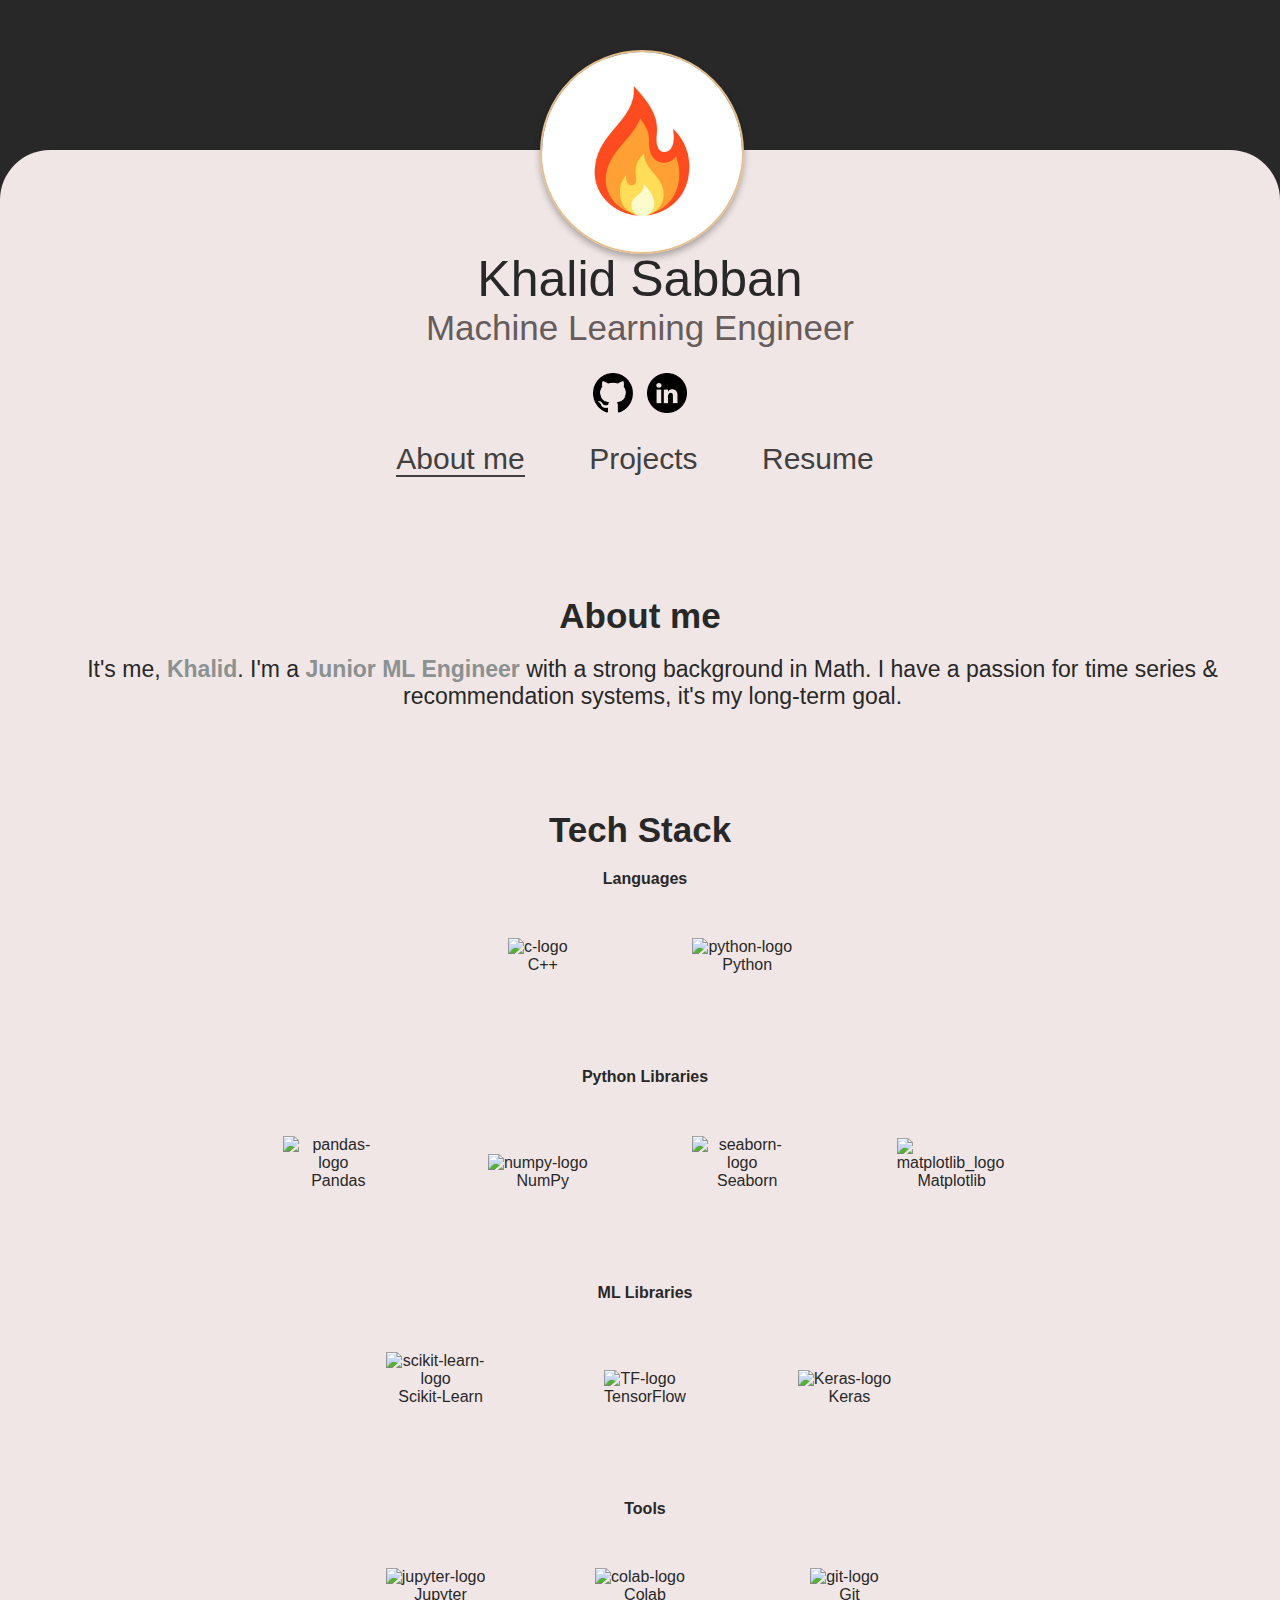
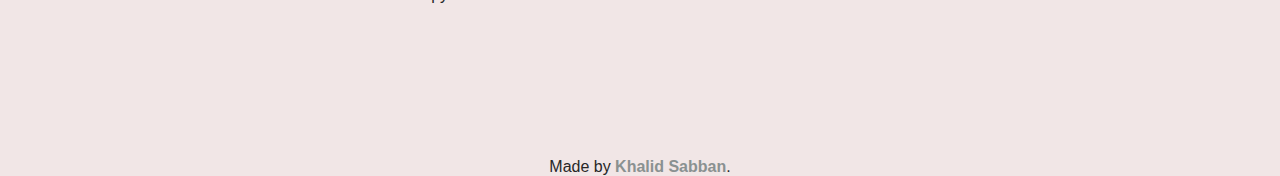
==== index.html @ a6f4d7c5 "split about me section" ====
<!DOCTYPE html>
<html lang="en">
    <head>
        <meta charset="UTF-8">
        <title>Khalid Sabban | Software Engineer</title>
        <link href="https://fonts.googleapis.com/css?family=Comic+Neue|Gabriela&display=swap" rel="stylesheet">
        <script src="https://ajax.googleapis.com/ajax/libs/jquery/1.11.1/jquery.min.js"></script>
        <link rel="stylesheet" href="static/style.css"/>
        <link rel="shortcut icon" type="image/x-icon" href="static/img/logo-light.jpeg"/>

    </head>

    <body>
        <div class="container">
            <div>
                <h1>Khalid Sabban</h1>
                <h2>Machine Learning Engineer</h2>
            </div>

            <div class="links">
                <a href="https://github.com/khalidsbn" target="_blank">
                    <img src="static/img/github-icon.png" alt="github-link">
                </a>
                <a href="https://www.linkedin.com/in/khalidsabban/" target="_blank">
                    <img src="static/img/linkedin-icon.png" alt="linkedin-link">
                </a>
            </div>

            <div class="nav-bar">
                <ul>
                    <li><a href="index.html" style="border-bottom: 2px solid #404040;">About me</a></li>
                    <li><a href="projects.html">Projects</a></li>
                    <li><a href="resume.html">Resume</a></li>
                </ul>
            </div>

            <div class="about-section">

                <!--About me-->
                <div class="about-me">
                    <h2>About me</h2>
                    <div>
                        <p>
                            It's me, <strong>Khalid</strong>. I'm a <strong>Junior ML Engineer</strong> with a strong background in Math. 
                            I have a passion for time series & recommendation systems, it's my long-term goal.
                        </p>
                        <!--<p></p>-->
                    </div>
                </div>

                <!--What I can do-->
                <div class="work">

                </div>

                <!--Tech Stack-->
                <div class="tech-stack">
                    <h2>Tech Stack</h2>
                    <div class="stack-container">

                        <h4>Languages</h4>
                        <!--stack item 8-->
                        <div class="stack-item">
                            <img src="https://upload.wikimedia.org/wikipedia/commons/1/18/ISO_C%2B%2B_Logo.svg" alt="c-logo">
                            <p>C++</p>
                        </div>

                        <!--stack item 9-->
                        <div class="stack-item">
                            <img src="https://upload.wikimedia.org/wikipedia/commons/thumb/c/c3/Python-logo-notext.svg/1200px-Python-logo-notext.svg.png"
                                alt="python-logo">
                            <p>Python</p>
                        </div>

                        <h4>Python Libraries</h4>
                        <!--stack item 1-->
                        <div class="stack-item">
                            <img src="https://upload.wikimedia.org/wikipedia/commons/e/ed/Pandas_logo.svg" alt="pandas-logo">
                            <p>Pandas</p>
                        </div>

                        <!--stack item 2-->
                        <div class="stack-item">
                            <img src="https://upload.wikimedia.org/wikipedia/commons/1/1a/NumPy_logo.svg" alt="numpy-logo">
                            <p>NumPy</p>
                        </div>

                        <!--stack item 3-->
                        <div class="stack-item">
                            <img src="https://seaborn.pydata.org/_static/logo-wide-lightbg.svg" alt="seaborn-logo">
                            <p>Seaborn</p>
                        </div>

                        <!--stack item 4-->
                        <div class="stack-item">
                            <img src="https://upload.wikimedia.org/wikipedia/commons/8/84/Matplotlib_icon.svg" alt="matplotlib_logo">
                            <p>Matplotlib</p>
                        </div>

                        <h4>ML Libraries</h4>
                        <!--stack item 5-->
                        <div class="stack-item">
                            <img src="https://upload.wikimedia.org/wikipedia/commons/0/05/Scikit_learn_logo_small.svg" alt="scikit-learn-logo">
                            <p>Scikit-Learn</p>
                        </div>

                        <!--stack item 11-->
                        <div class="stack-item">
                            <img src="https://upload.wikimedia.org/wikipedia/commons/2/2d/Tensorflow_logo.svg" alt="TF-logo">
                            <p>TensorFlow</p>
                        </div>

                        <!--stack item 12-->
                        <div class="stack-item">
                            <img src="https://upload.wikimedia.org/wikipedia/commons/a/ae/Keras_logo.svg" alt="Keras-logo">
                            <p>Keras</p>
                        </div>

                        <h4>Tools</h4>
                        <!--stack item 6-->
                        <div class="stack-item">
                            <img src="https://upload.wikimedia.org/wikipedia/commons/3/38/Jupyter_logo.svg" alt="jupyter-logo">
                            <p>Jupyter</p>
                        </div>

                        <!--stack item 7-->
                        <div class="stack-item">
                            <img src="https://colab.research.google.com/img/colab_favicon_256px.png" alt="colab-logo">
                            <p>Colab</p>
                        </div>

                        <!--stack item 10-->
                        <div class="stack-item">
                            <img src="https://git-scm.com/images/logos/downloads/Git-Icon-1788C.png" alt="git-logo">
                            <p>Git</p>
                        </div>
                    </div>
                </div>
            </div>

            <div class="footer">
                Made by <a href="https://www.linkedin.com/in/khalidsabban/" target="_blank">Khalid Sabban</a>.
            </div>
        </div>

        <div class="img-holder">
            <div class="card">
                <img class="img" src="static/img/logo-light.jpeg" alt="my picture">
            </div>
        </div>

        <script>
            function copyToClipboard(element) {
                var $temp = $("<input>");
                $("body").append($temp);
                $temp.val($(element).text()).select();
                document.execCommand("copy");
                $temp.remove();
            }

            var card = document.querySelector('.card');
            card.addEventListener('click', function () {
                card.classList.toggle('is-flipped');
            });
        </script>
    </body>
</html>
---- static/style.css ----
@font-face {
    font-family: 'Gabriola';
    font-style: normal;
    font-weight: normal;
    src: local('Gabriola'), url('/resources/gabriola Font Download.woff') format('woff');
}

body {
    background-color: #282828;
    padding: 0;
    margin: 0;
    font-family: Gabriola, sans-serif;
    color: #282828;
    text-align: center;
}

h1 {
    font-size: 50px;
    font-weight: normal;
    margin: 0;
}

h2 {
    font-size: 35px;
    font-weight: lighter;
    color: #675C5C;
    margin: 0;
}

h3 {
    font-size: 30px;
    margin: 0 0 0 10px;
}

h4 {
    margin: 0 0 0 10px;
}

p {
    margin: 0 0 0 10px;

}

ul {
    margin-right: 50px;
}

ul li {
    display: inline;
    margin: 30px;
    font-size: 30px;
    color: #404040;
}

li a {
    text-decoration: none;
    color: #404040;
}

li a:hover {
    border-bottom: 2px solid #404040;
}

li a:focus {
    border-bottom: 2px solid #404040;
}

.links {
    margin-top: 20px;
}

.links img {
    width: 40px;
    height: 40px;
    margin: 5px;
}

.links a {
    text-decoration: none;
}

.links:hover .mail {
    display: block;
}

.mail:focus {
    display: block;
}

.container {
    background-color: #F1E6E6;
    height: 100%;
    border-top-right-radius: 50px;
    border-top-left-radius: 50px;
    text-align: center;
    align-items: center;
    position: relative;
    margin: 150px 0 0;
    padding-top: 100px;
}

.nav-bar {
    margin-top: 20px;
}

.img {
    border-radius: 50%;
    width: 200px;
    height: 200px;
    border: solid 2px #E6BE8A;
    position: relative;
    cursor: pointer;
    box-shadow: 0 4px 7px #0000004d;

}

.card {
    transition: transform 4s;
    transform-style: preserve-3d;
    cursor: pointer;
    position: relative;
}

.card.is-flipped {
    transform: rotateY(180deg);
}


.img-holder {
    position: absolute;
    top: 50px;
    left: 50%;
    margin-left: -100px;
}

.project-container {
    max-width: 1600px;
    overflow: hidden;
    text-align: center;
    margin: auto;
}

.project {
    background: white;
    margin: 20px;
    border-radius: 20px;
    width: 320px;
    display: inline-block;
    border: 2px solid #8A9191;
    min-height: 400px;
    padding: 20px;
    overflow: hidden;
}

.project ul {
    display: inline;
    text-decoration: none;
    margin: 0 auto;
    padding: 0;
    line-height: 280%;
}

.project li {
    font-size: 15px;
    text-decoration: none;
    margin: 5px;
    padding: 10px;
    color: white;
    background-color: #8A9191;
    border-radius: 10px;
}

.btn-dark-outline {
    text-decoration: none;
    font-family: Gabriola, sans-serif;
    font-size: 25px;
    background-color: transparent;
    padding: 0 10px;
    min-width: 150px;
    border-radius: 10px;
    border: 1px solid #282828;
    outline: none;
    color: #282828;

}

.btn-dark-outline:hover {
    background-color: #282828;
    color: white;
}

.btn-dark-outline:hover a {
    background-color: #282828;
    color: white;
}

.btn-dark-outline a {
    text-decoration: none;
    color: #282828;
}


.btn-light-outline {
    text-decoration: none;
    font-family: Gabriola, sans-serif;
    font-size: 25px;
    background-color: rgba(0, 0, 0, 0.4);
    padding: 0 10px;
    min-width: 150px;
    border-radius: 10px;
    border: none;
    outline: none;
    margin: 10px;
    color: #F1E6E6;
    opacity: 1;
}

.btn-light-outline:hover {
    background-color: #F1E6E6;
    opacity: 1;
    color: #282828;
}

.project-img {
    width: 90px;
    height: 90px;
    margin: 0;
}

.title {
    text-align: left;
}

.description {
    text-align: left;
    color: #8A9191;
    margin-bottom: 20px;
}

/*Tooltip - Mail*/
.tooltip {
    position: relative;
    display: inline-block;
}

.tooltip .tooltiptext {
    visibility: hidden;
    width: 120px;
    background-color: #282828;
    color: #F1E6E6;
    text-align: center;
    border-radius: 6px;
    padding: 5px 0;

    /* Position the tooltip */
    position: absolute;
    z-index: 1;
    bottom: 100%;
    left: 50%;
    margin-left: -60px;
}

.tooltip:hover .tooltiptext {
    visibility: visible;
}

.mail {
    display: none;
}

.wrapper {
    background-color: #282828;
    width: 650px;
    height: 900px;
    margin: auto;
    background-repeat: no-repeat;
    position: relative;
    z-index: 1;
    justify-content: center;
    align-items: center;
    display: flex;
}

.wrapper button {
    position: center;
    font-size: 35px;
    width: 200px;
    margin: 0 auto;
}

/*about section*/
.about-section {
    margin-top: 100px;
    margin-bottom: 20px;
}

.about-section div {
    padding: 20px;
}

.about-section h2 {
    color: #282828;
    font-weight: bold;

}

.about-me p {
    font-size: 23px;
    margin-left: 25px;
}

.stack-container {
    max-width: 1600px;
    overflow: hidden;
    text-align: center;
    margin: auto;
}

.stack-item {
    background: transparent;
    height: 80px;
    width: 100px;
    margin: 30px;
    border-radius: 50%;
    display: inline-block;
}

.stack-item img {
    height: 80px;
    width: 80px;
    margin: 0 auto;
    padding: 0;
}

/*end about section*/


.content {
    margin-top: 50px;
}

.content button {
    text-decoration: none;
    font-family: Gabriola, sans-serif;
    font-size: 25px;
    background-color: #282828;
    padding: 0 10px;
    min-width: 200px;
    border-radius: 10px;
    outline: none;
    margin: 10px;
    color: white;
    border: none;
}

.content button a {
    text-decoration: none;
    color: white;
}

.content button:hover {
    font-size: 30px;
    width: 230px;
}

.content button:hover a{
    font-size: 30px;
    width: 230px;
}

strong {
    color: #8A9191;
}

/*timeline*/
.timeline {
    margin: 30px auto;
    max-width: 800px;
    padding: 35px;
    text-align: left;
    overflow: hidden;
}

.timeline h2 {
    font-weight: 600;
    color: #282828;
}

.event {
    overflow: hidden;
    background-color: white;
    width: 350px;
    height: 200px;
    border-radius: 20px;
    padding: 10px;
    margin: 20px auto 20px 20px;
    color: #282828;
    display: inline-block;
}

.event p {
    color: #8A9191;
    margin-top: 10px;
}

.event span {
    margin: 0 0 0 10px;
}


/*end of timeline*/

.footer a {
    text-decoration: none;
    color: #8A9191;
    font-weight: bold;
}




/**************************************Media queries***********************************************/


/* ----------- iPhone 5, 5S, 5C and 5SE ----------- */

/* Portrait and Landscape */
@media only screen
and (min-device-width: 320px)
and (max-device-width: 568px)
and (-webkit-min-device-pixel-ratio: 2) {

    .about-section h2 {
        font-size: 50px;
    }

    .about-section p {
        font-size: 30px;
    }


    .stack-container {
        max-width: 700px;
    }

    .stack-item {
        background: transparent;
        height: 100px;
        width: 120px;
    }

    .stack-item img {
        height: 120px;
        width: 120px;
    }
}

/* Portrait */
@media only screen
and (min-device-width: 320px)
and (max-device-width: 568px)
and (-webkit-min-device-pixel-ratio: 2)
and (orientation: portrait) {
}

/* Landscape */
@media only screen
and (min-device-width: 320px)
and (max-device-width: 568px)
and (-webkit-min-device-pixel-ratio: 2)
and (orientation: landscape) {

}

/* ----------- iPhone 6, 6S, 7 and 8 ----------- */

/* Portrait and Landscape */
@media only screen
and (min-device-width: 375px)
and (max-device-width: 667px)
and (-webkit-min-device-pixel-ratio: 2) {

}

/* Portrait */
@media only screen
and (min-device-width: 375px)
and (max-device-width: 667px)
and (-webkit-min-device-pixel-ratio: 2)
and (orientation: portrait) {

}

/* Landscape */
@media only screen
and (min-device-width: 375px)
and (max-device-width: 667px)
and (-webkit-min-device-pixel-ratio: 2)
and (orientation: landscape) {

}

/* ----------- iPhone 6+, 7+ and 8+ ----------- */

/* Portrait and Landscape */
@media only screen
and (min-device-width: 414px)
and (max-device-width: 736px)
and (-webkit-min-device-pixel-ratio: 3) {

}

/* Portrait */
@media only screen
and (min-device-width: 414px)
and (max-device-width: 736px)
and (-webkit-min-device-pixel-ratio: 3)
and (orientation: portrait) {

}

/* Landscape */
@media only screen
and (min-device-width: 414px)
and (max-device-width: 736px)
and (-webkit-min-device-pixel-ratio: 3)
and (orientation: landscape) {

}

/* ----------- iPhone X ----------- */

/* Portrait and Landscape */
@media only screen
and (min-device-width: 375px)
and (max-device-width: 812px)
and (-webkit-min-device-pixel-ratio: 3) {

}

/* Portrait */
@media only screen
and (min-device-width: 375px)
and (max-device-width: 812px)
and (-webkit-min-device-pixel-ratio: 3)
and (orientation: portrait) {

}

/* Landscape */
@media only screen
and (min-device-width: 375px)
and (max-device-width: 812px)
and (-webkit-min-device-pixel-ratio: 3)
and (orientation: landscape) {

}
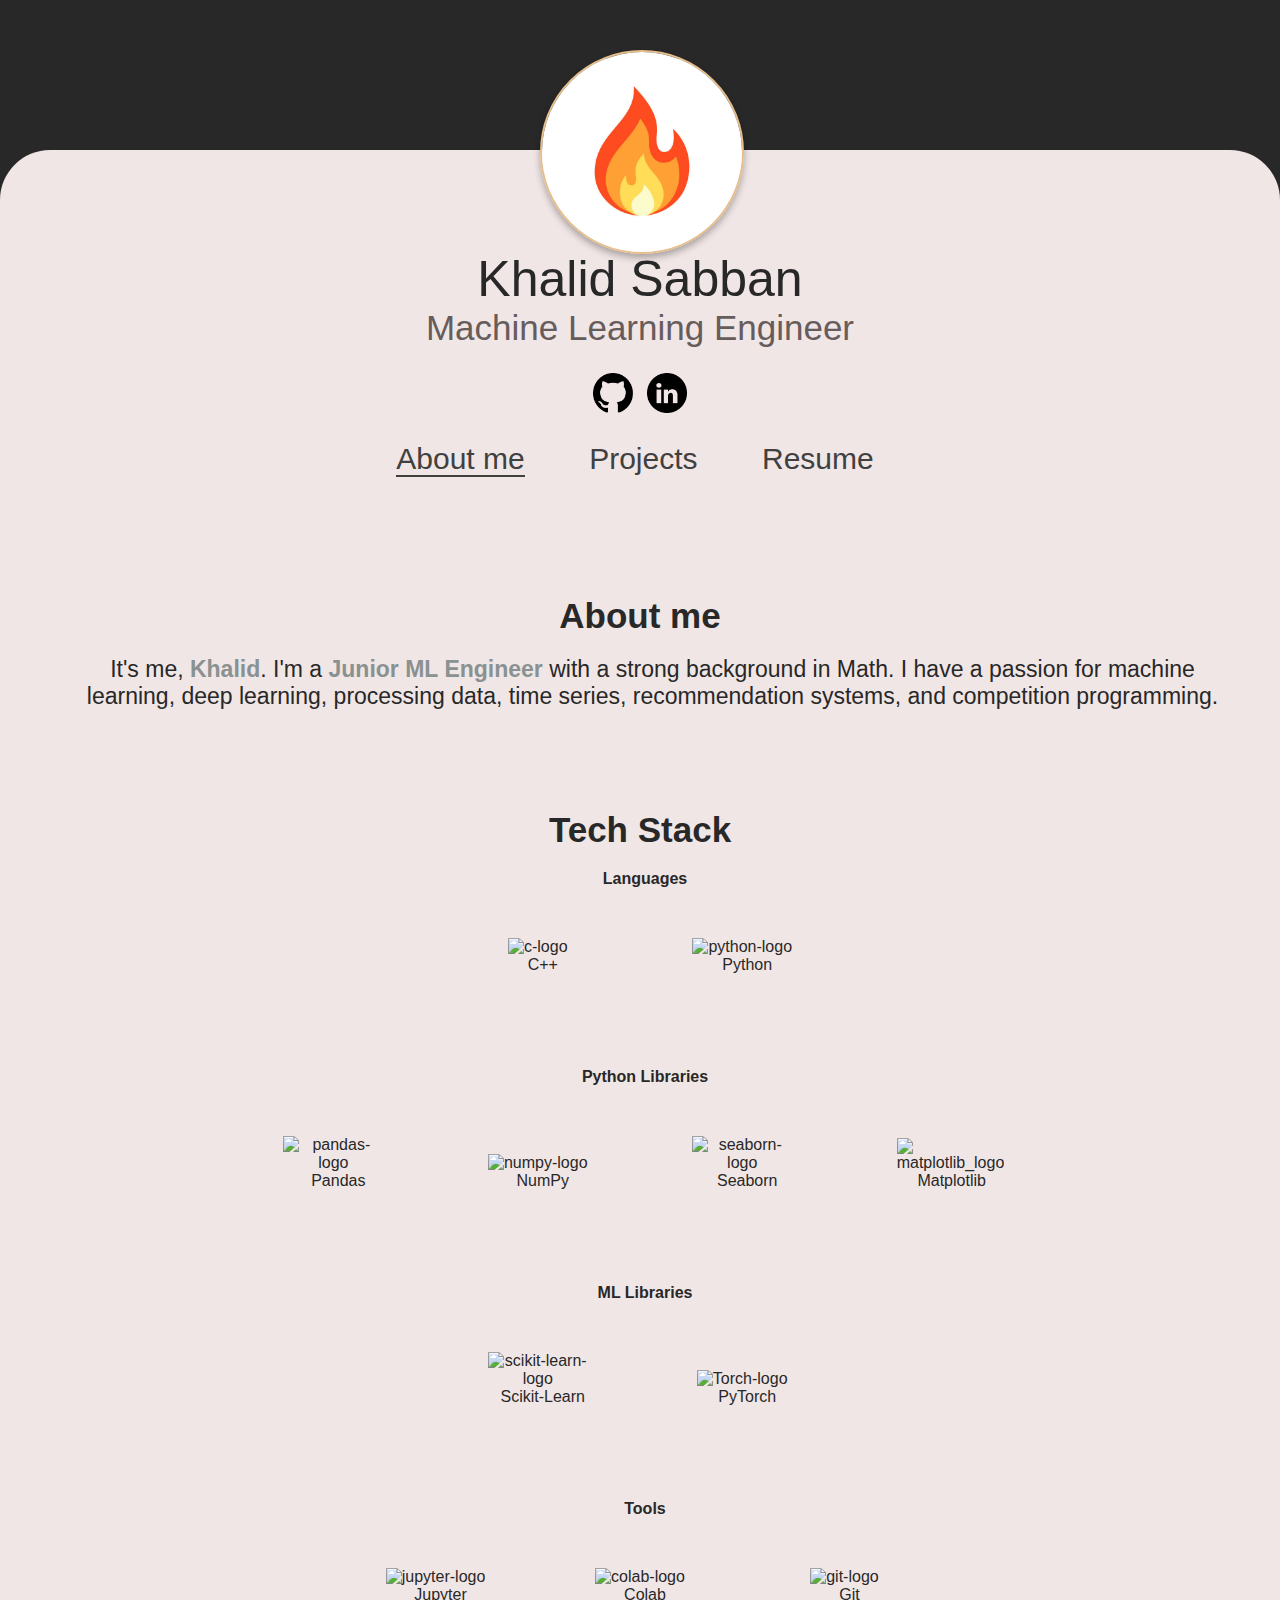
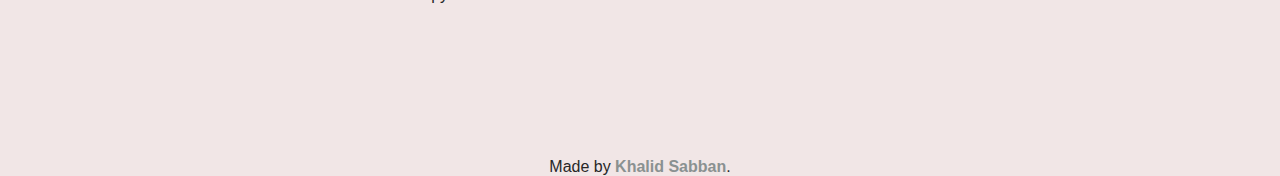
==== commit f3ef5cd9: "edit About me" ====
--- a/index.html
+++ b/index.html
@@ -42,7 +42,7 @@
                     <div>
                         <p>
                             It's me, <strong>Khalid</strong>. I'm a <strong>Junior ML Engineer</strong> with a strong background in Math. 
-                            I have a passion for time series & recommendation systems, it's my long-term goal.
+                            I have a passion for machine learning, deep learning, processing data, time series, recommendation systems, and competition programming.
                         </p>
                         <!--<p></p>-->
                     </div>
@@ -59,13 +59,13 @@
                     <div class="stack-container">
 
                         <h4>Languages</h4>
-                        <!--stack item 8-->
+                        <!--stack item 1-->
                         <div class="stack-item">
                             <img src="https://upload.wikimedia.org/wikipedia/commons/1/18/ISO_C%2B%2B_Logo.svg" alt="c-logo">
                             <p>C++</p>
                         </div>
 
-                        <!--stack item 9-->
+                        <!--stack item 2-->
                         <div class="stack-item">
                             <img src="https://upload.wikimedia.org/wikipedia/commons/thumb/c/c3/Python-logo-notext.svg/1200px-Python-logo-notext.svg.png"
                                 alt="python-logo">
@@ -73,63 +73,57 @@
                         </div>
 
                         <h4>Python Libraries</h4>
-                        <!--stack item 1-->
+                        <!--stack item 3-->
                         <div class="stack-item">
                             <img src="https://upload.wikimedia.org/wikipedia/commons/e/ed/Pandas_logo.svg" alt="pandas-logo">
                             <p>Pandas</p>
                         </div>
 
-                        <!--stack item 2-->
+                        <!--stack item 4-->
                         <div class="stack-item">
                             <img src="https://upload.wikimedia.org/wikipedia/commons/1/1a/NumPy_logo.svg" alt="numpy-logo">
                             <p>NumPy</p>
                         </div>
 
-                        <!--stack item 3-->
+                        <!--stack item 5-->
                         <div class="stack-item">
                             <img src="https://seaborn.pydata.org/_static/logo-wide-lightbg.svg" alt="seaborn-logo">
                             <p>Seaborn</p>
                         </div>
 
-                        <!--stack item 4-->
+                        <!--stack item 6-->
                         <div class="stack-item">
                             <img src="https://upload.wikimedia.org/wikipedia/commons/8/84/Matplotlib_icon.svg" alt="matplotlib_logo">
                             <p>Matplotlib</p>
                         </div>
 
                         <h4>ML Libraries</h4>
-                        <!--stack item 5-->
+                        <!--stack item 7-->
                         <div class="stack-item">
                             <img src="https://upload.wikimedia.org/wikipedia/commons/0/05/Scikit_learn_logo_small.svg" alt="scikit-learn-logo">
                             <p>Scikit-Learn</p>
                         </div>
 
-                        <!--stack item 11-->
+                        <!--stack item 8-->
                         <div class="stack-item">
-                            <img src="https://upload.wikimedia.org/wikipedia/commons/2/2d/Tensorflow_logo.svg" alt="TF-logo">
-                            <p>TensorFlow</p>
-                        </div>
-
-                        <!--stack item 12-->
-                        <div class="stack-item">
-                            <img src="https://upload.wikimedia.org/wikipedia/commons/a/ae/Keras_logo.svg" alt="Keras-logo">
-                            <p>Keras</p>
+                            <img src="https://www.vectorlogo.zone/logos/pytorch/pytorch-icon.svg" alt="Torch-logo">
+                            <p>PyTorch</p>
                         </div>
 
                         <h4>Tools</h4>
-                        <!--stack item 6-->
+                        <!--stack item 9-->
                         <div class="stack-item">
                             <img src="https://upload.wikimedia.org/wikipedia/commons/3/38/Jupyter_logo.svg" alt="jupyter-logo">
                             <p>Jupyter</p>
                         </div>
 
-                        <!--stack item 7-->
+                        <!--stack item 10-->
                         <div class="stack-item">
                             <img src="https://colab.research.google.com/img/colab_favicon_256px.png" alt="colab-logo">
                             <p>Colab</p>
                         </div>
 
-                        <!--stack item 10-->
+                        <!--stack item 11-->
                         <div class="stack-item">
                             <img src="https://git-scm.com/images/logos/downloads/Git-Icon-1788C.png" alt="git-logo">
                             <p>Git</p>
--- a/static/style.css
+++ b/static/style.css
@@ -416,9 +416,6 @@
     font-weight: bold;
 }
 
-
-
-
 /**************************************Media queries***********************************************/
 
 
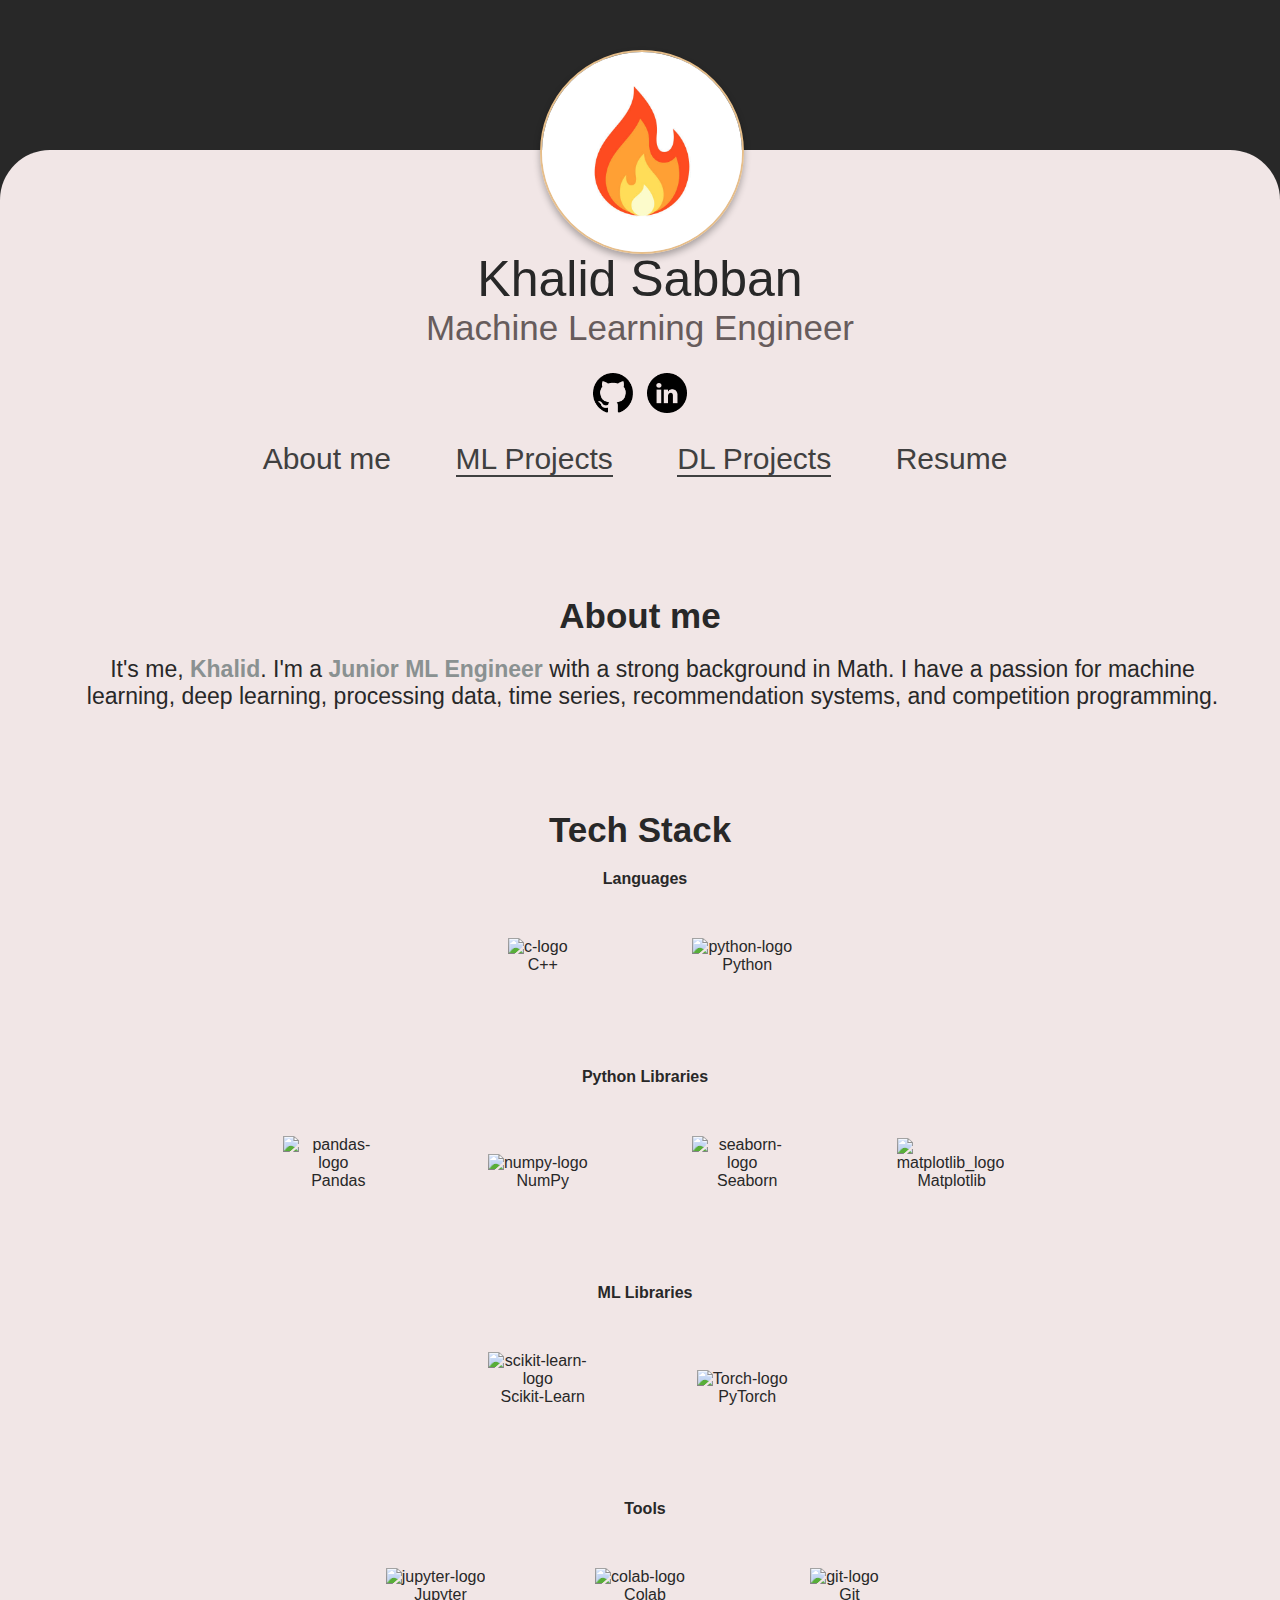
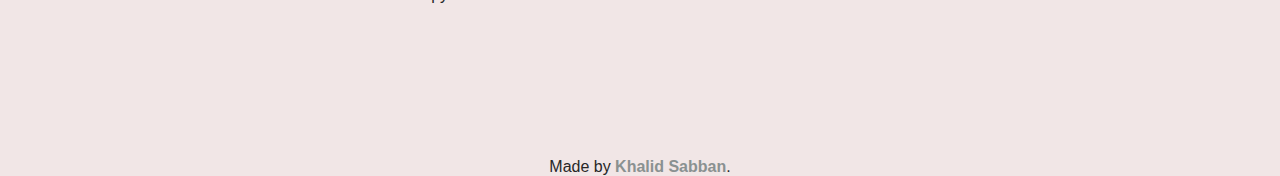
==== commit 056a62f2: "add new nag bar" ====
--- a/index.html
+++ b/index.html
@@ -28,8 +28,9 @@
 
             <div class="nav-bar">
                 <ul>
-                    <li><a href="index.html" style="border-bottom: 2px solid #404040;">About me</a></li>
-                    <li><a href="projects.html">Projects</a></li>
+                    <li><a href="index.html">About me</a></li>
+                    <li><a href="ML_projects.html" style="border-bottom: 2px solid #404040;">ML Projects</a></li>
+                    <li><a href="DL_projects.html" style="border-bottom: 2px solid #404040;">DL Projects</a></li>
                     <li><a href="resume.html">Resume</a></li>
                 </ul>
             </div>
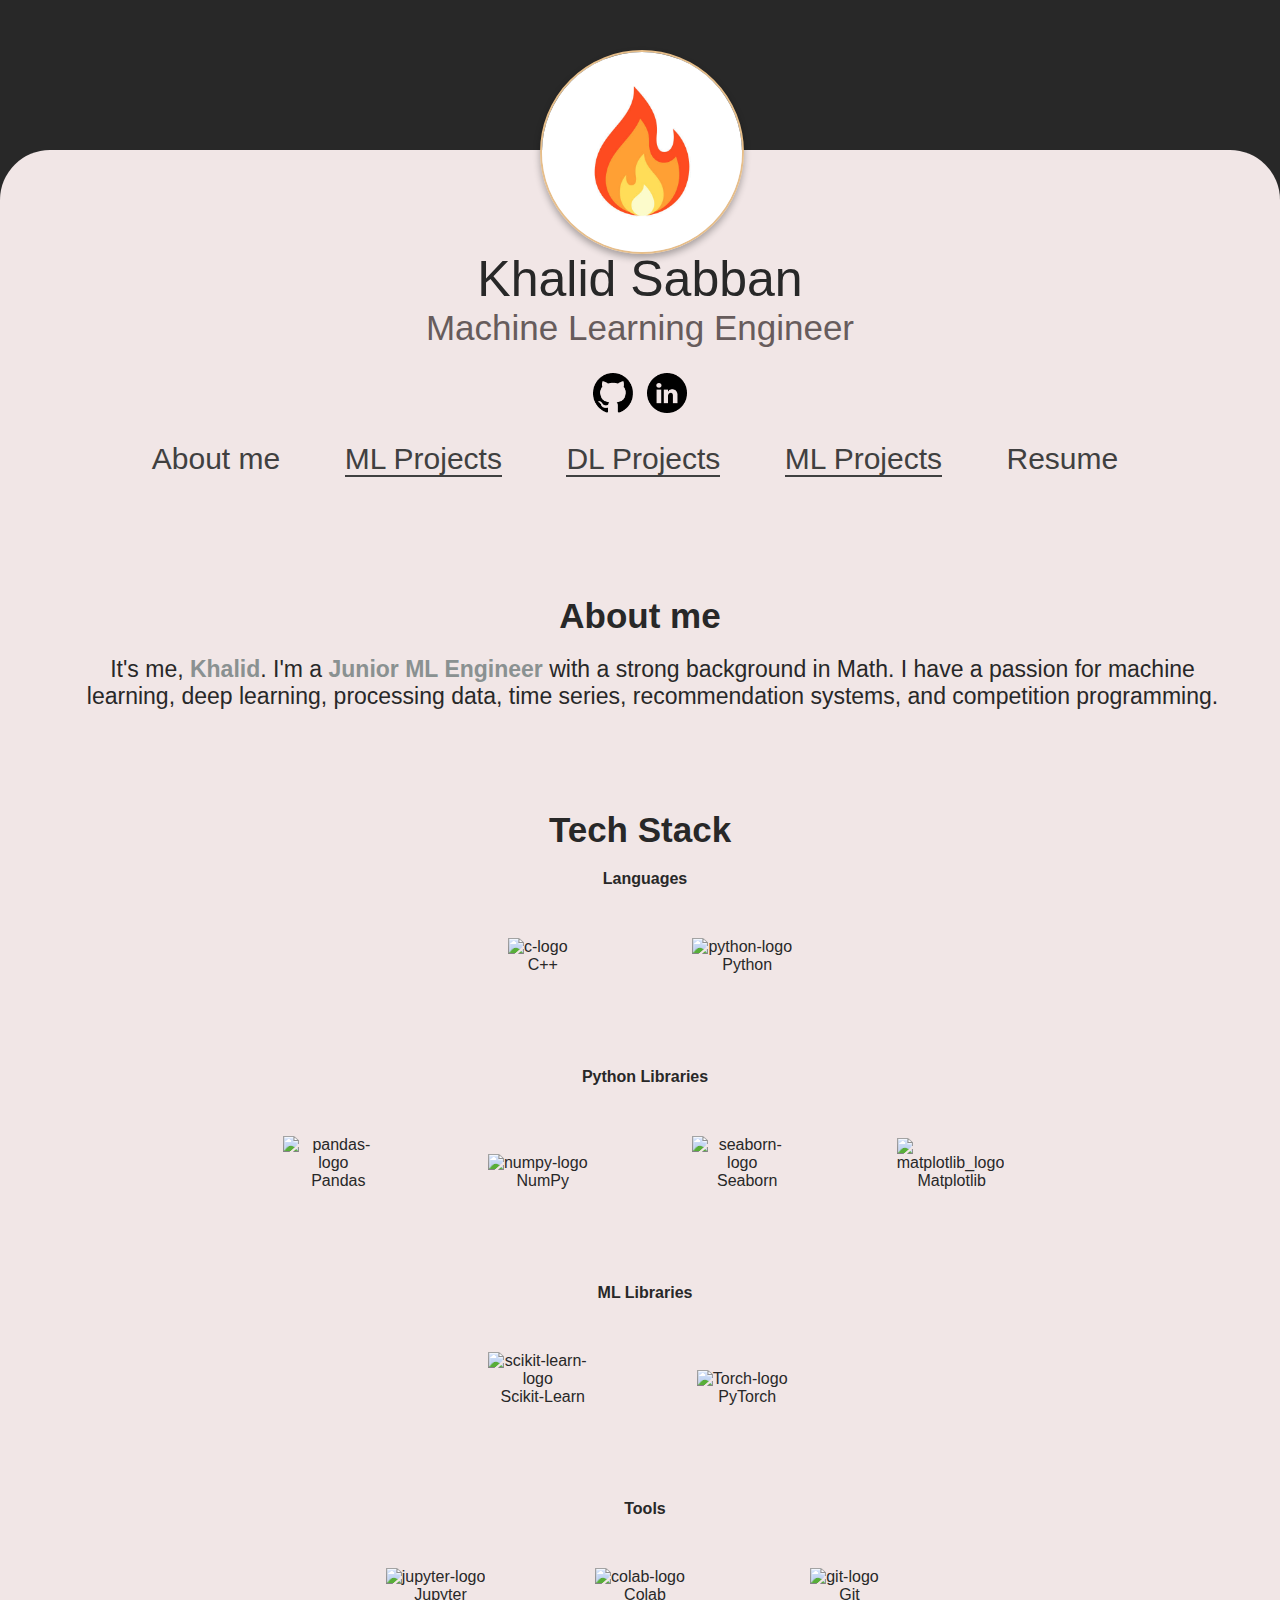
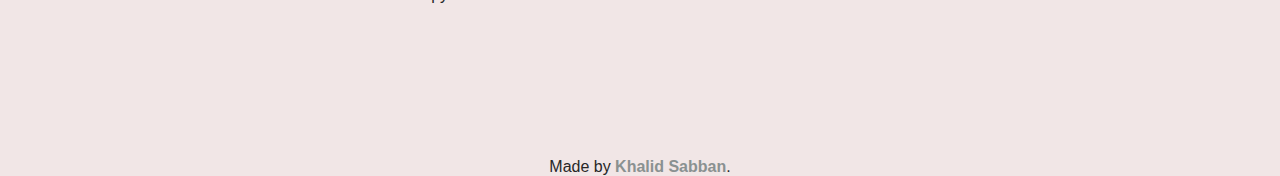
==== commit 2e9babe5: "edit nav" ====
--- a/index.html
+++ b/index.html
@@ -2,7 +2,7 @@
 <html lang="en">
     <head>
         <meta charset="UTF-8">
-        <title>Khalid Sabban | Software Engineer</title>
+        <title>Khalid Sabban | Machine Learning Engineer</title>
         <link href="https://fonts.googleapis.com/css?family=Comic+Neue|Gabriela&display=swap" rel="stylesheet">
         <script src="https://ajax.googleapis.com/ajax/libs/jquery/1.11.1/jquery.min.js"></script>
         <link rel="stylesheet" href="static/style.css"/>
@@ -31,6 +31,7 @@
                     <li><a href="index.html">About me</a></li>
                     <li><a href="ML_projects.html" style="border-bottom: 2px solid #404040;">ML Projects</a></li>
                     <li><a href="DL_projects.html" style="border-bottom: 2px solid #404040;">DL Projects</a></li>
+                    <li><a href="projects.html" style="border-bottom: 2px solid #404040;">ML Projects</a></li>
                     <li><a href="resume.html">Resume</a></li>
                 </ul>
             </div>
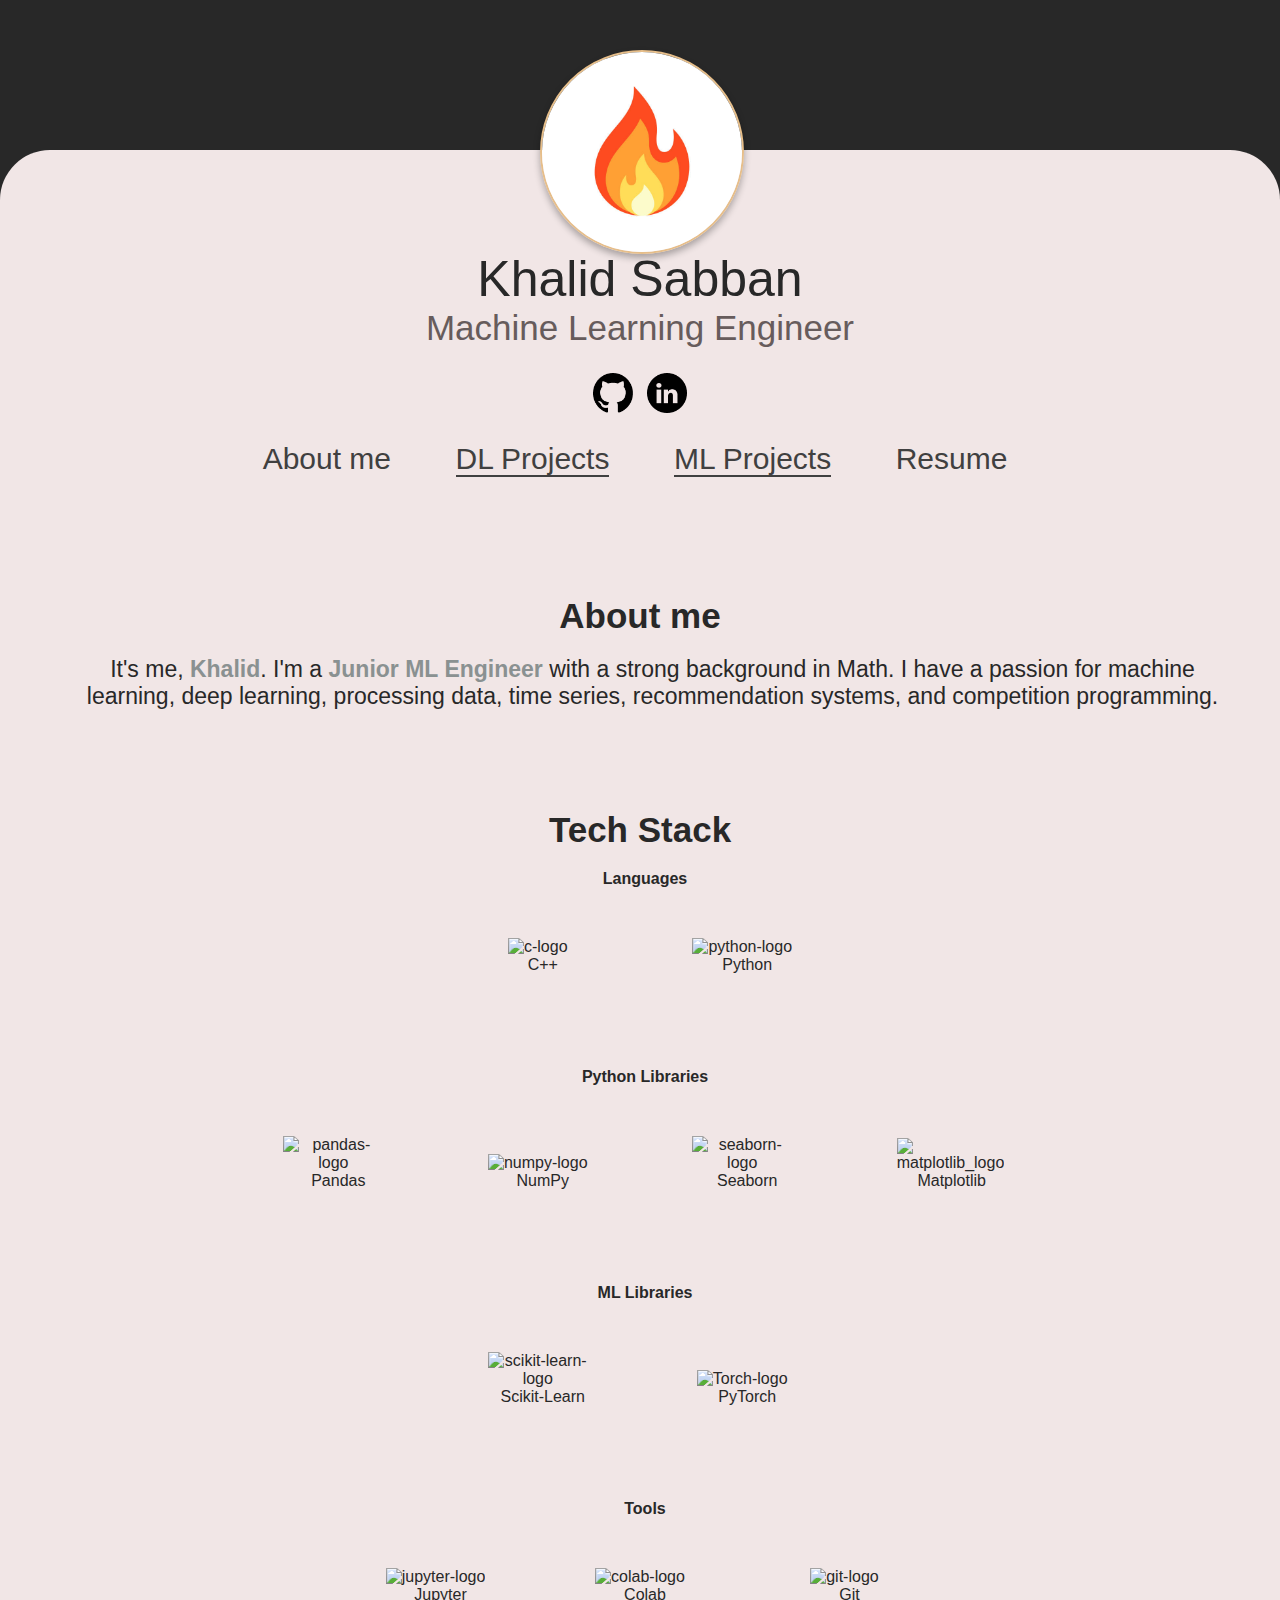
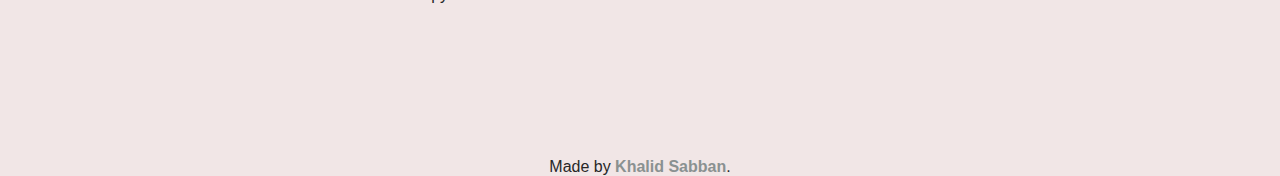
==== commit 4c1d84b2: "add new nav" ====
--- a/index.html
+++ b/index.html
@@ -29,7 +29,6 @@
             <div class="nav-bar">
                 <ul>
                     <li><a href="index.html">About me</a></li>
-                    <li><a href="ML_projects.html" style="border-bottom: 2px solid #404040;">ML Projects</a></li>
                     <li><a href="DL_projects.html" style="border-bottom: 2px solid #404040;">DL Projects</a></li>
                     <li><a href="projects.html" style="border-bottom: 2px solid #404040;">ML Projects</a></li>
                     <li><a href="resume.html">Resume</a></li>
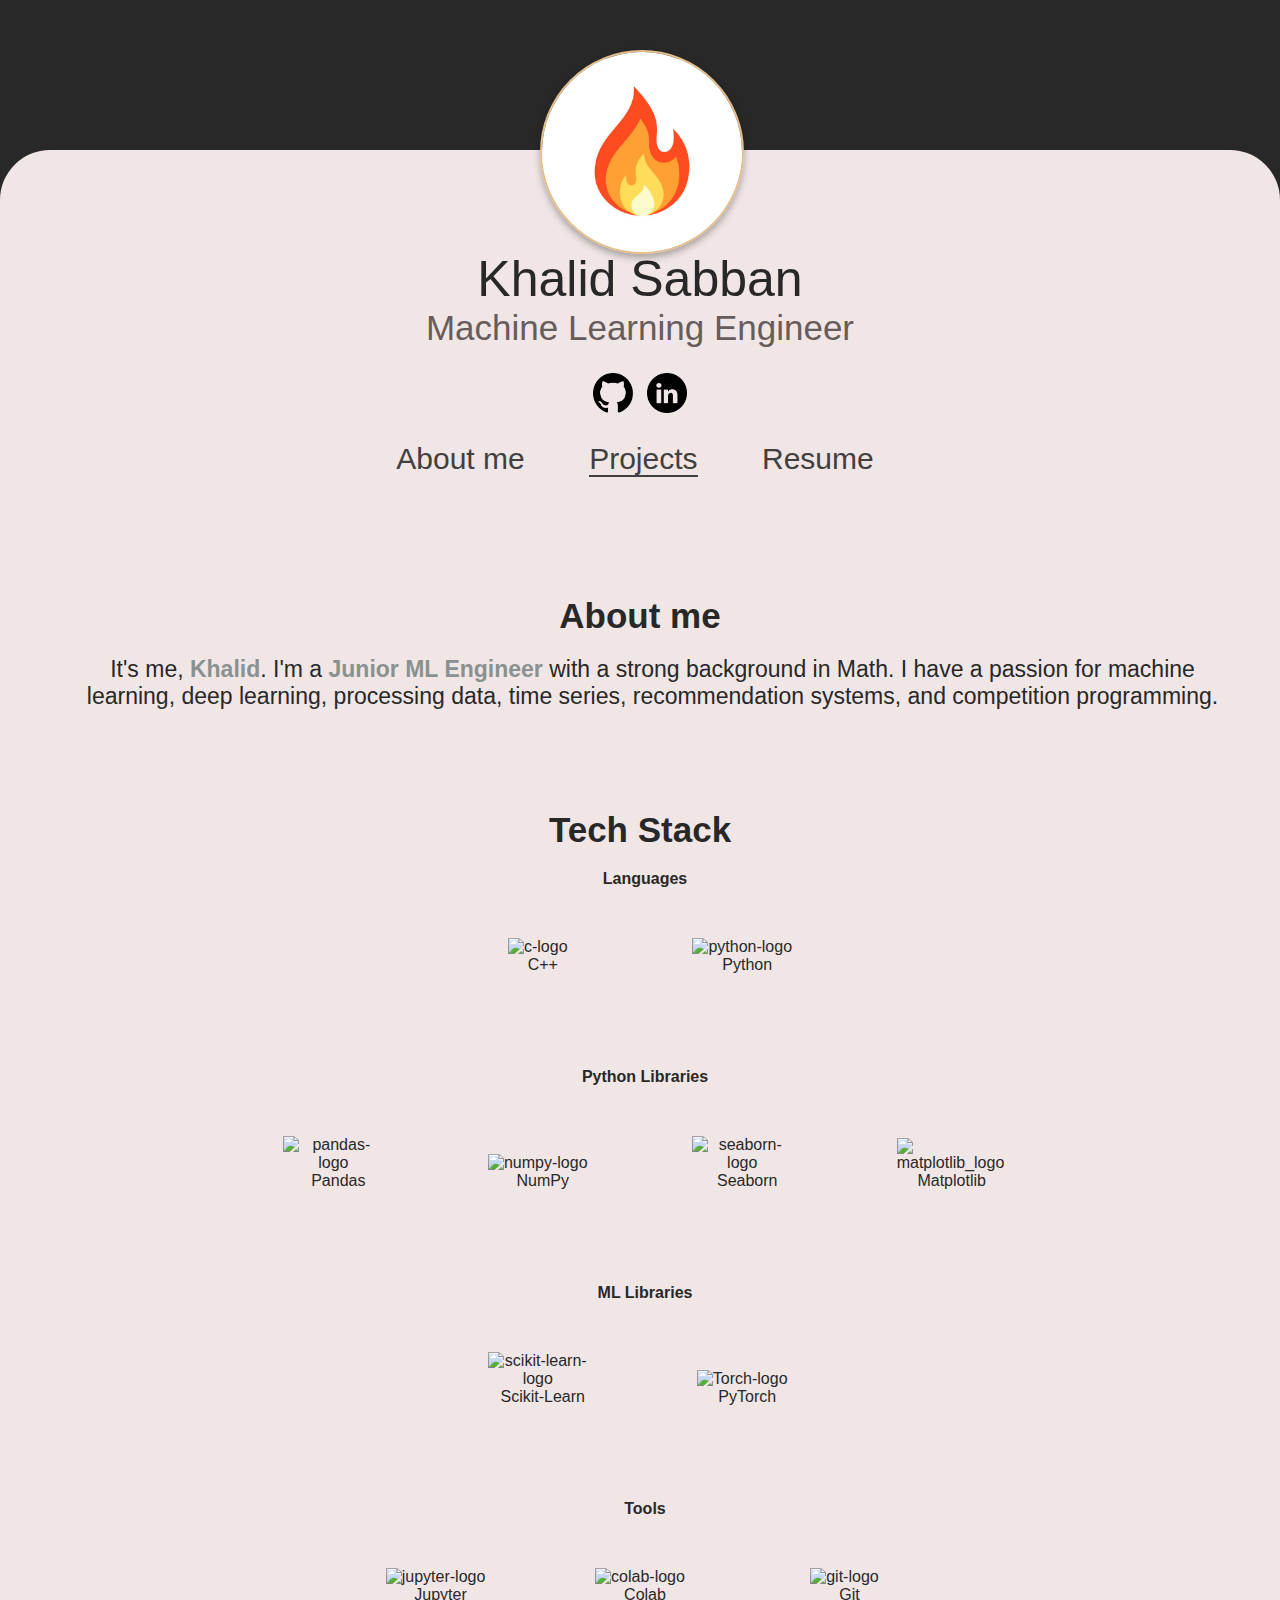
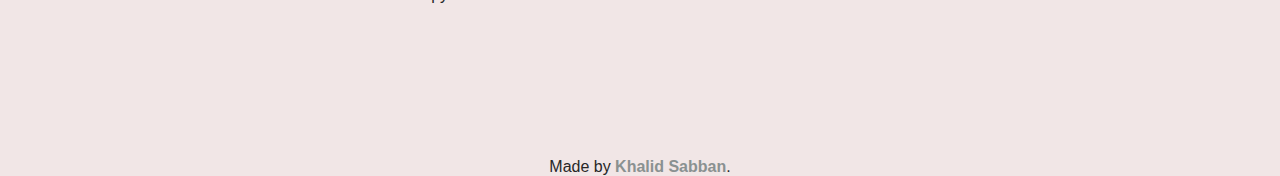
==== commit e589acbd: "edit sidebar" ====
--- a/index.html
+++ b/index.html
@@ -29,8 +29,7 @@
             <div class="nav-bar">
                 <ul>
                     <li><a href="index.html">About me</a></li>
-                    <li><a href="DL_projects.html" style="border-bottom: 2px solid #404040;">DL Projects</a></li>
-                    <li><a href="projects.html" style="border-bottom: 2px solid #404040;">ML Projects</a></li>
+                    <li><a href="projects.html" style="border-bottom: 2px solid #404040;">Projects</a></li>
                     <li><a href="resume.html">Resume</a></li>
                 </ul>
             </div>
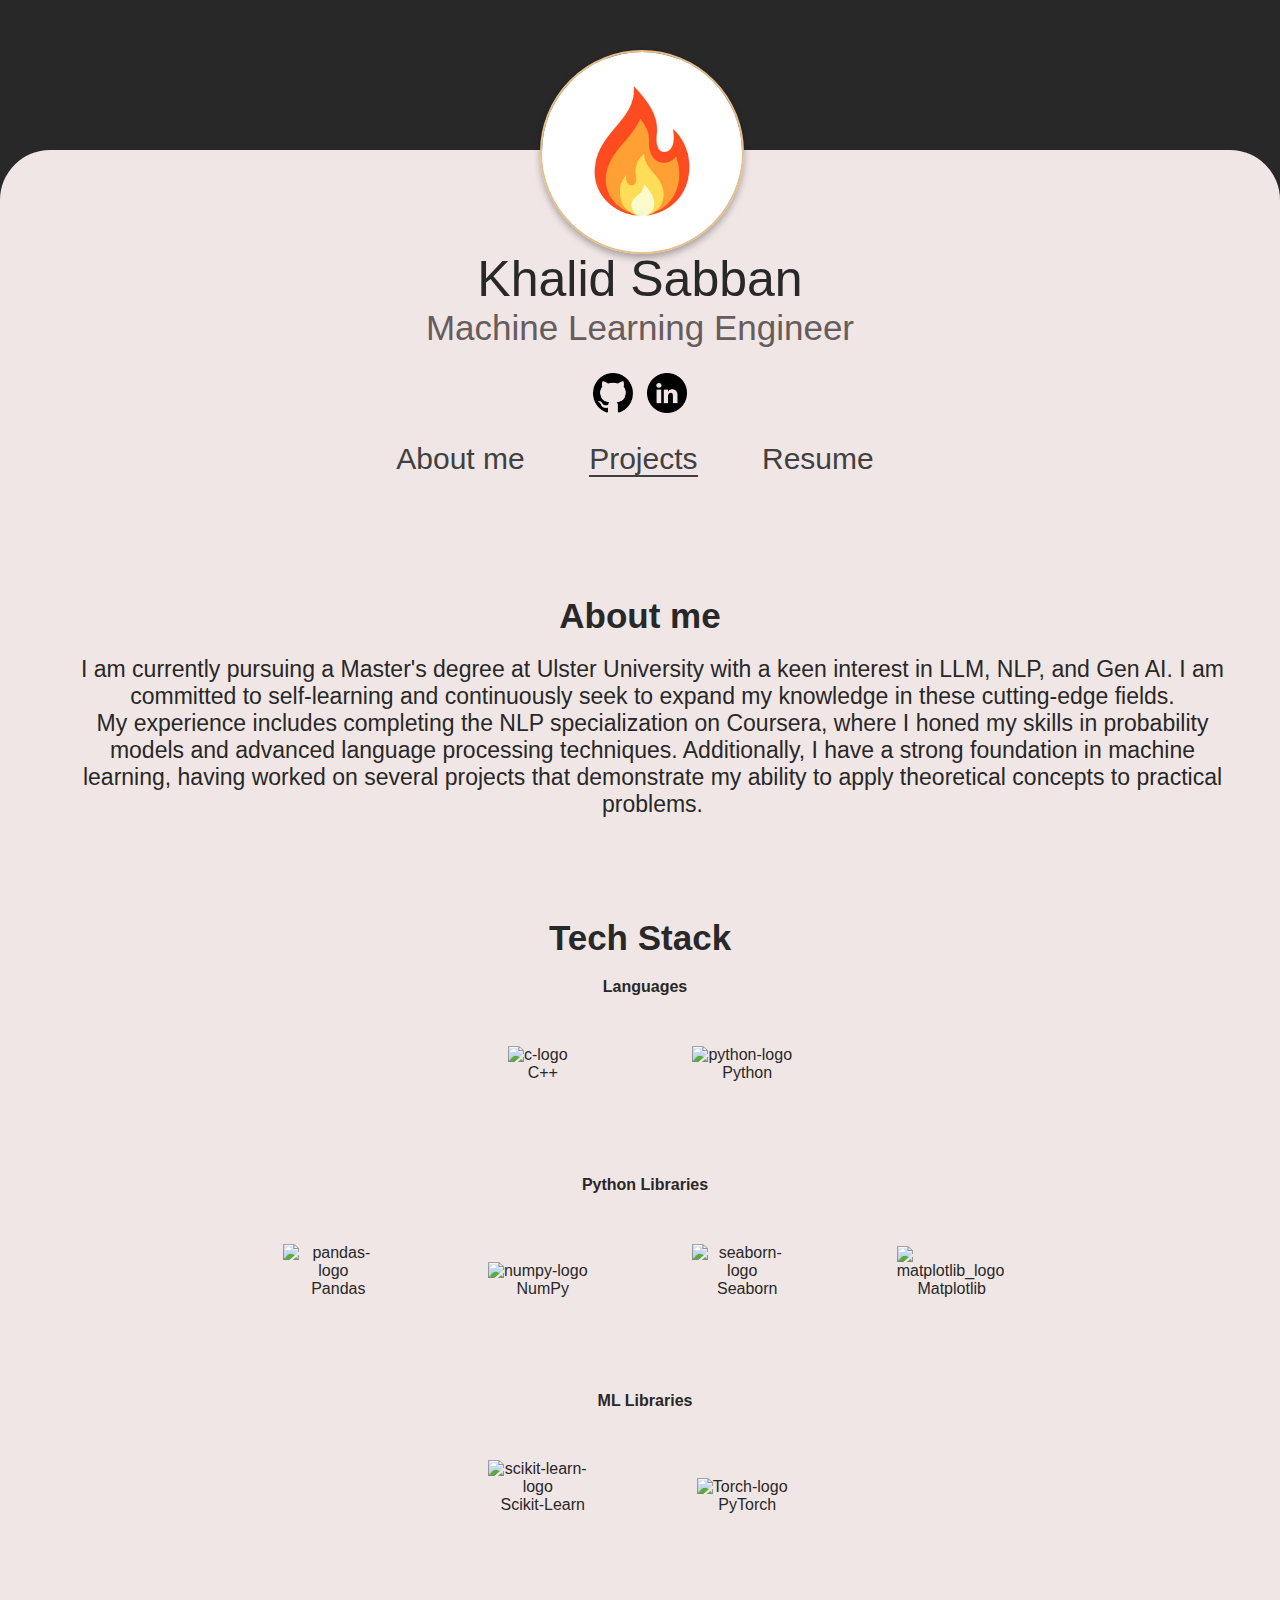
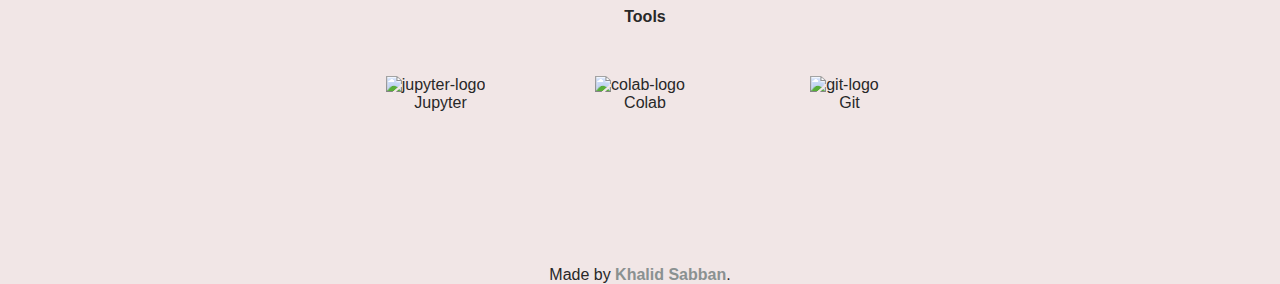
==== commit 26bcb34c: "update about me" ====
--- a/index.html
+++ b/index.html
@@ -41,8 +41,11 @@
                     <h2>About me</h2>
                     <div>
                         <p>
-                            It's me, <strong>Khalid</strong>. I'm a <strong>Junior ML Engineer</strong> with a strong background in Math. 
-                            I have a passion for machine learning, deep learning, processing data, time series, recommendation systems, and competition programming.
+                            I am currently pursuing a Master's degree at Ulster University with a keen interest in LLM, NLP, and Gen AI. I am committed to self-learning and continuously seek to expand my knowledge in these cutting-edge fields.
+                            <br> 
+                            My experience includes completing the NLP specialization on Coursera, where I honed my skills in probability models and advanced language processing techniques. Additionally, I have a strong foundation in machine learning, having worked on several projects that demonstrate my ability to apply theoretical concepts to practical problems.
+
+
                         </p>
                         <!--<p></p>-->
                     </div>
